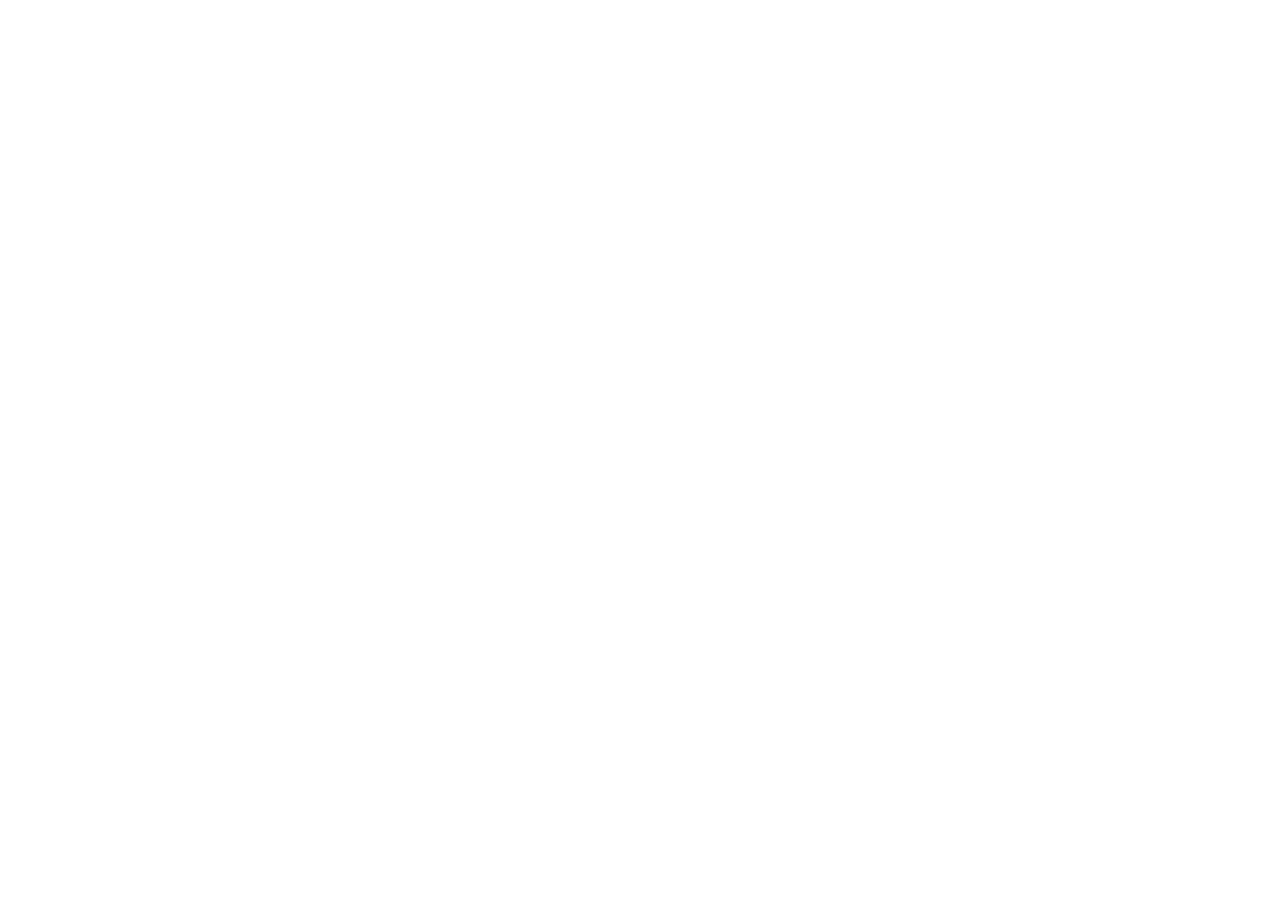
==== art.html @ 68e3de47 "simple page with a canvas element" ====
<!DOCTYPE html>
<html lang="en">
<head>
  <meta charset="utf-8">
  <meta name="viewport" content="width=device-width, initial-scale=1.0">
  <title>Art</title>
  <link rel="stylesheet" href="art.css">
  <style>
  </style>
</head>
<body>
<div id="main">
  <canvas width="10px" height="10px"></canvas>
</div>

<script src="art.js"></script>
</body>
</html>
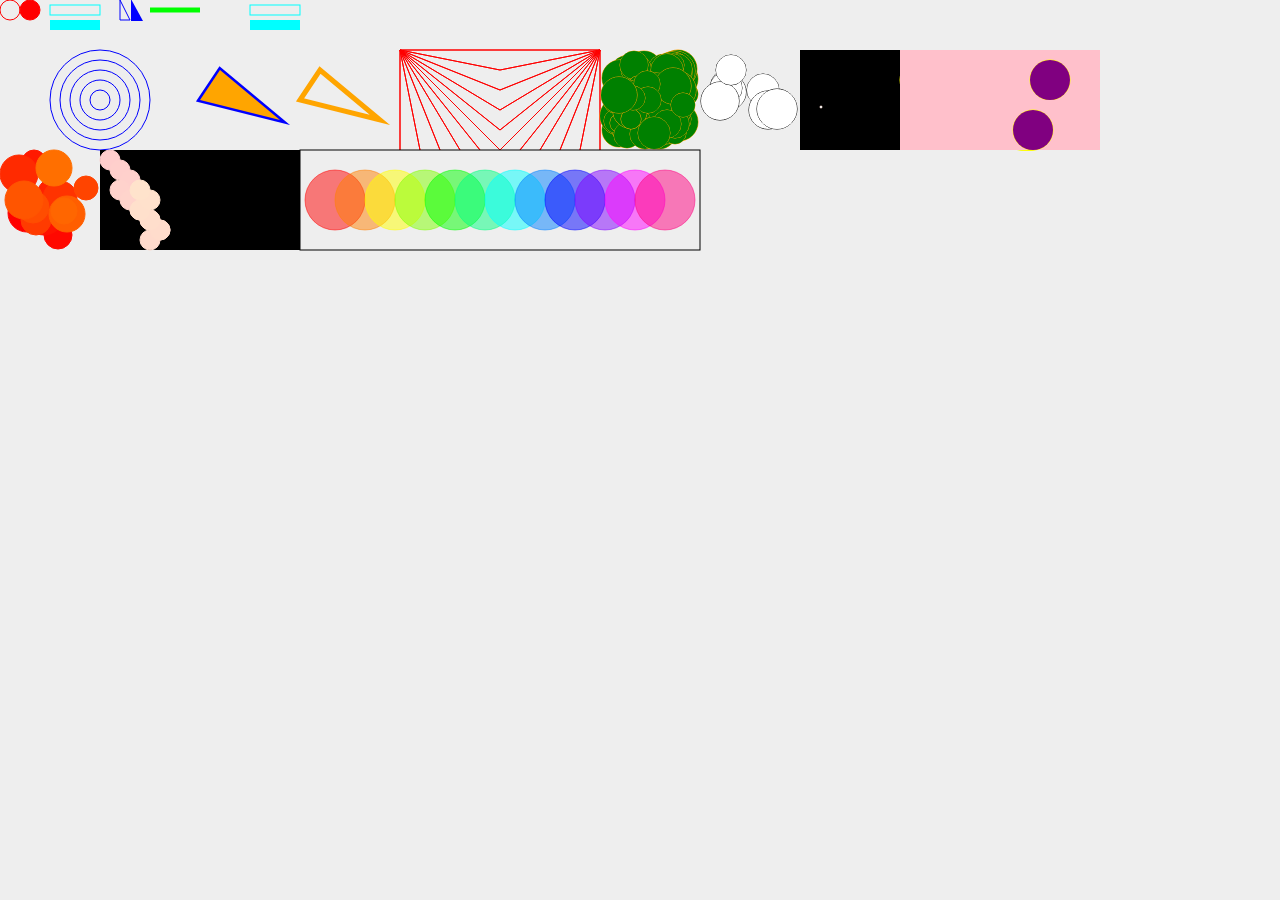
==== commit 410f3718: "break into separate smaller files" ====
--- a/art.html
+++ b/art.html
@@ -10,9 +10,18 @@
 </head>
 <body>
 <div id="main">
-  <canvas width="10px" height="10px"></canvas>
+  <canvas width="10px" height="10px">
+    Your browser doesn't support HTML5 canvas
+  </canvas>
 </div>
 
+<script src="util.js"></script>
+<script src="bg.js"></script>
+<script src="line.js"></script>
+<script src="shapes.js"></script>
+<script src="drawManyLines.js"></script>
+<script src="drawManyCircles.js"></script>
+<script src="animateCircles.js"></script>
 <script src="art.js"></script>
 </body>
 </html>
--- a/art.css
+++ b/art.css
@@ -0,0 +1,15 @@
+body {
+  /* margin is the space around an element, outside of the border */
+  /* padding is inside the border */
+  margin: 0px;
+}
+
+#main {
+  display: grid;            /* div id="main" is the grid container */
+  justify-content: center;  /* center it horizontally */
+  align-content: center;    /* center it vertically */
+  background: #000;         /* bg color */
+  width: 100vw;             /* width is 100% of the viewport width */
+  height: 100vh;            /* height is 100% of the viewport height */
+  overflow: hidden;         /* clip overflow.  no scrollbars */
+}
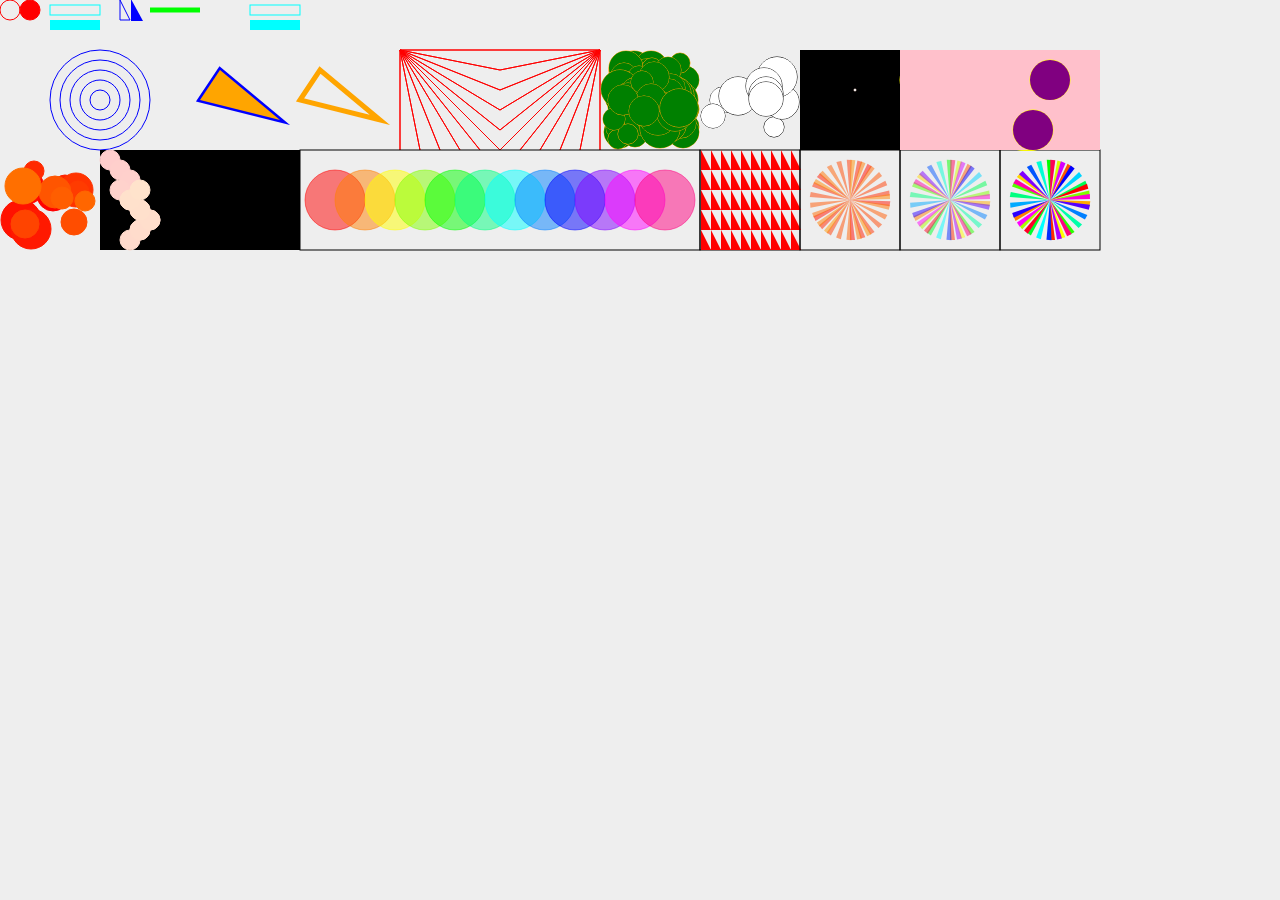
==== commit e41dcc92: "translate and rotate some triangles" ====
--- a/art.html
+++ b/art.html
@@ -22,6 +22,7 @@
 <script src="drawManyLines.js"></script>
 <script src="drawManyCircles.js"></script>
 <script src="animateCircles.js"></script>
+<script src="artTransformations.js"></script>
 <script src="art.js"></script>
 </body>
 </html>
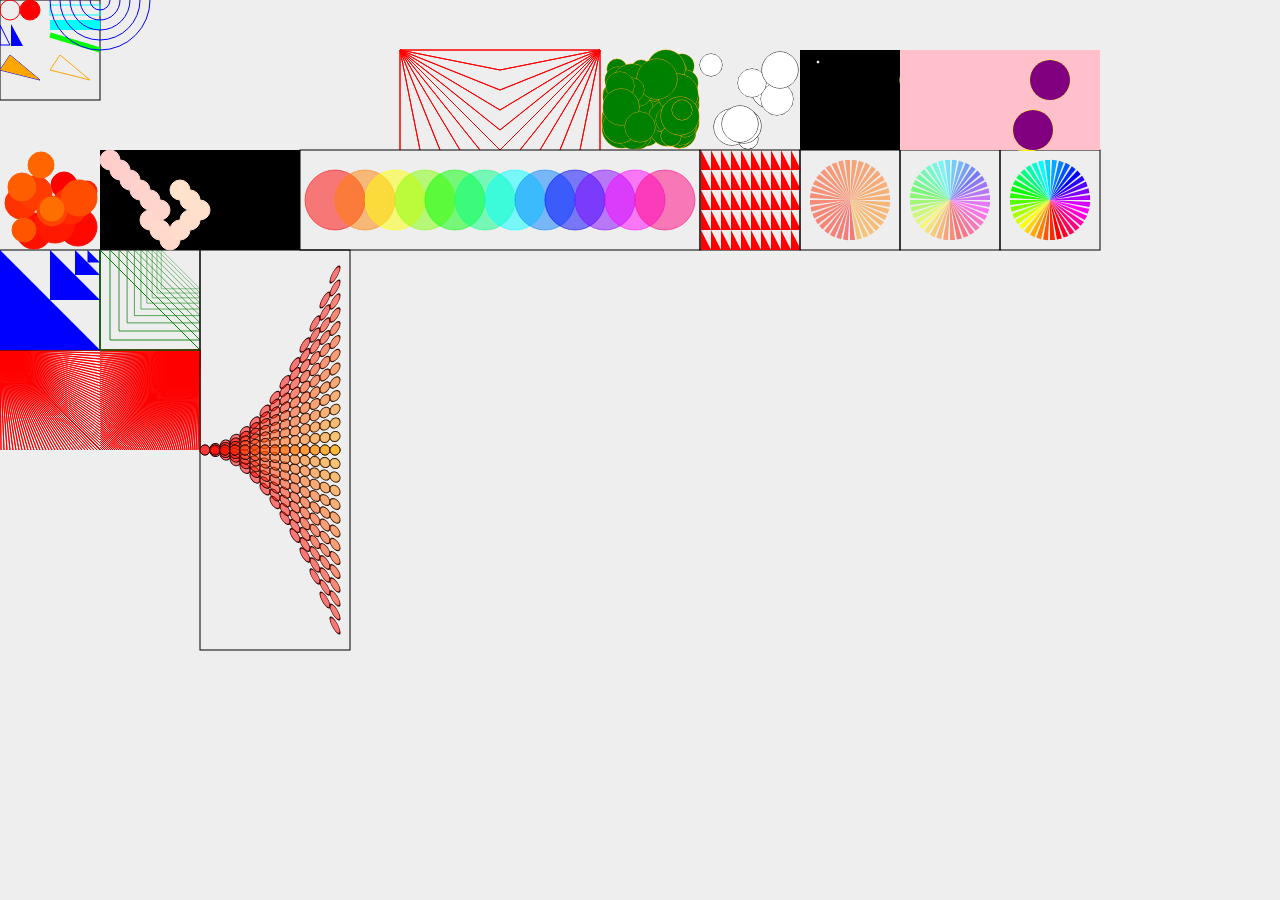
==== commit f5c86fca: "move all the single shape tests into 1 box" ====
--- a/art.html
+++ b/art.html
@@ -19,6 +19,7 @@
 <script src="bg.js"></script>
 <script src="line.js"></script>
 <script src="shapes.js"></script>
+<script src="drawManyShapes.js"></script>
 <script src="drawManyLines.js"></script>
 <script src="drawManyCircles.js"></script>
 <script src="animateCircles.js"></script>
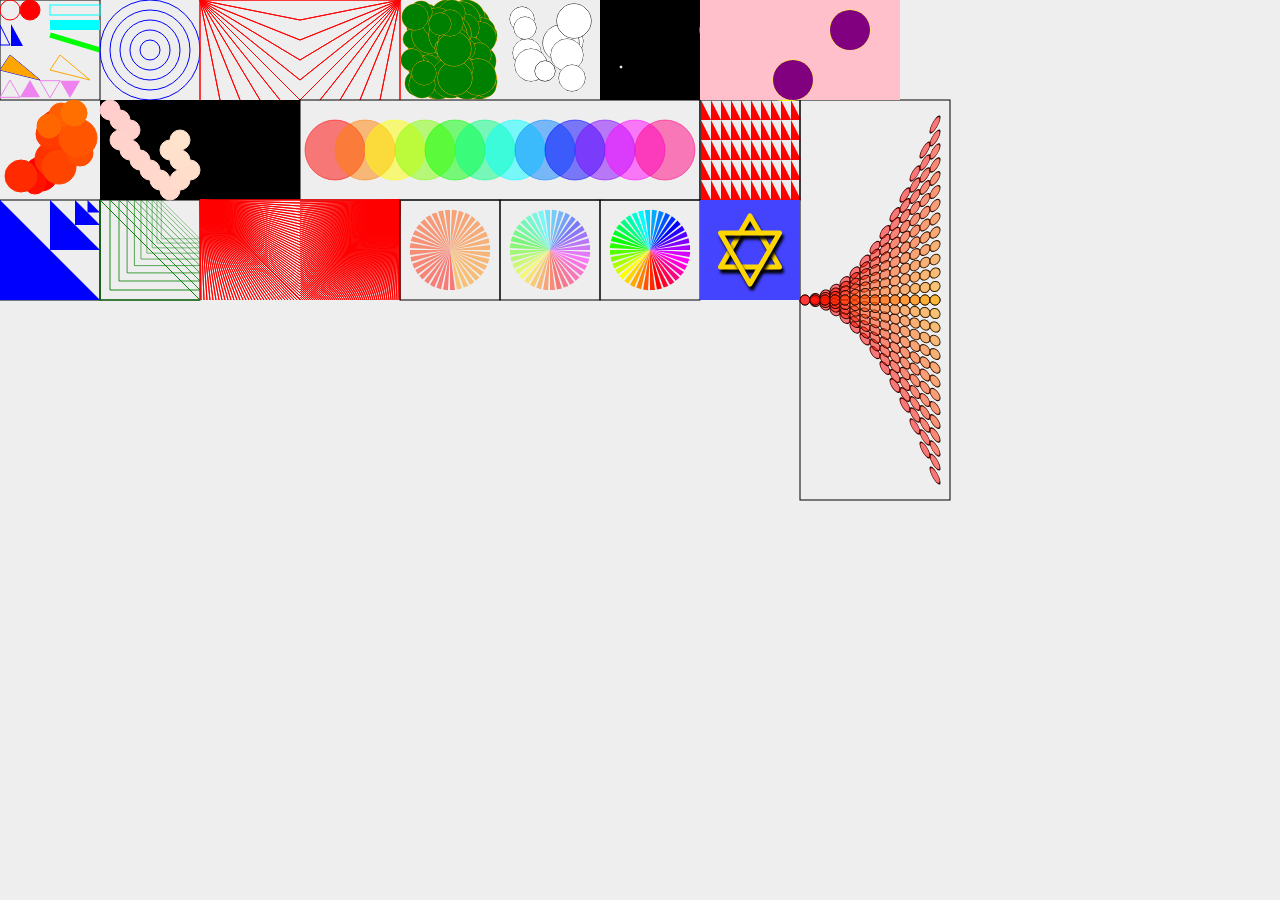
==== commit e2089fa7: "animate growing stars" ====
--- a/art.html
+++ b/art.html
@@ -23,6 +23,7 @@
 <script src="drawManyLines.js"></script>
 <script src="drawManyCircles.js"></script>
 <script src="animateCircles.js"></script>
+<script src="animateStars.js"></script>
 <script src="artTransformations.js"></script>
 <script src="art.js"></script>
 </body>
